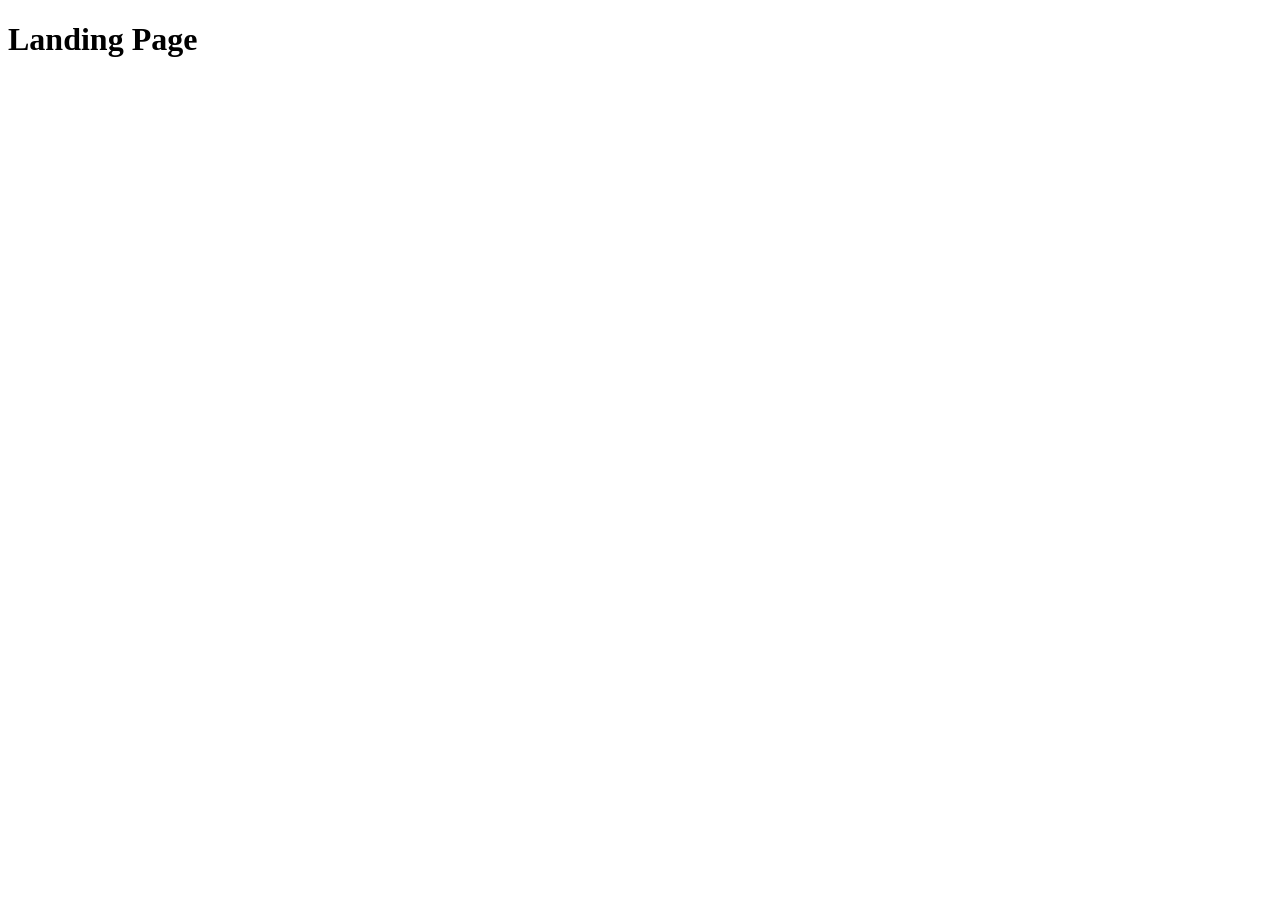
==== src/index.html @ 5d6056d4 "Initial commit" ====
<!DOCTYPE html>
<html lang="en">
  <head>
    <meta charset="UTF-8">
    <meta name="viewport" content="width=device-width, initial-scale=1.0">
    <title>Miami</title>
    <link rel="stylesheet" href="./styles/main.scss">
    <script src="scripts/main.js" defer></script>
  </head>
  <body>
    <h1>Landing Page</h1>
  </body>
</html>
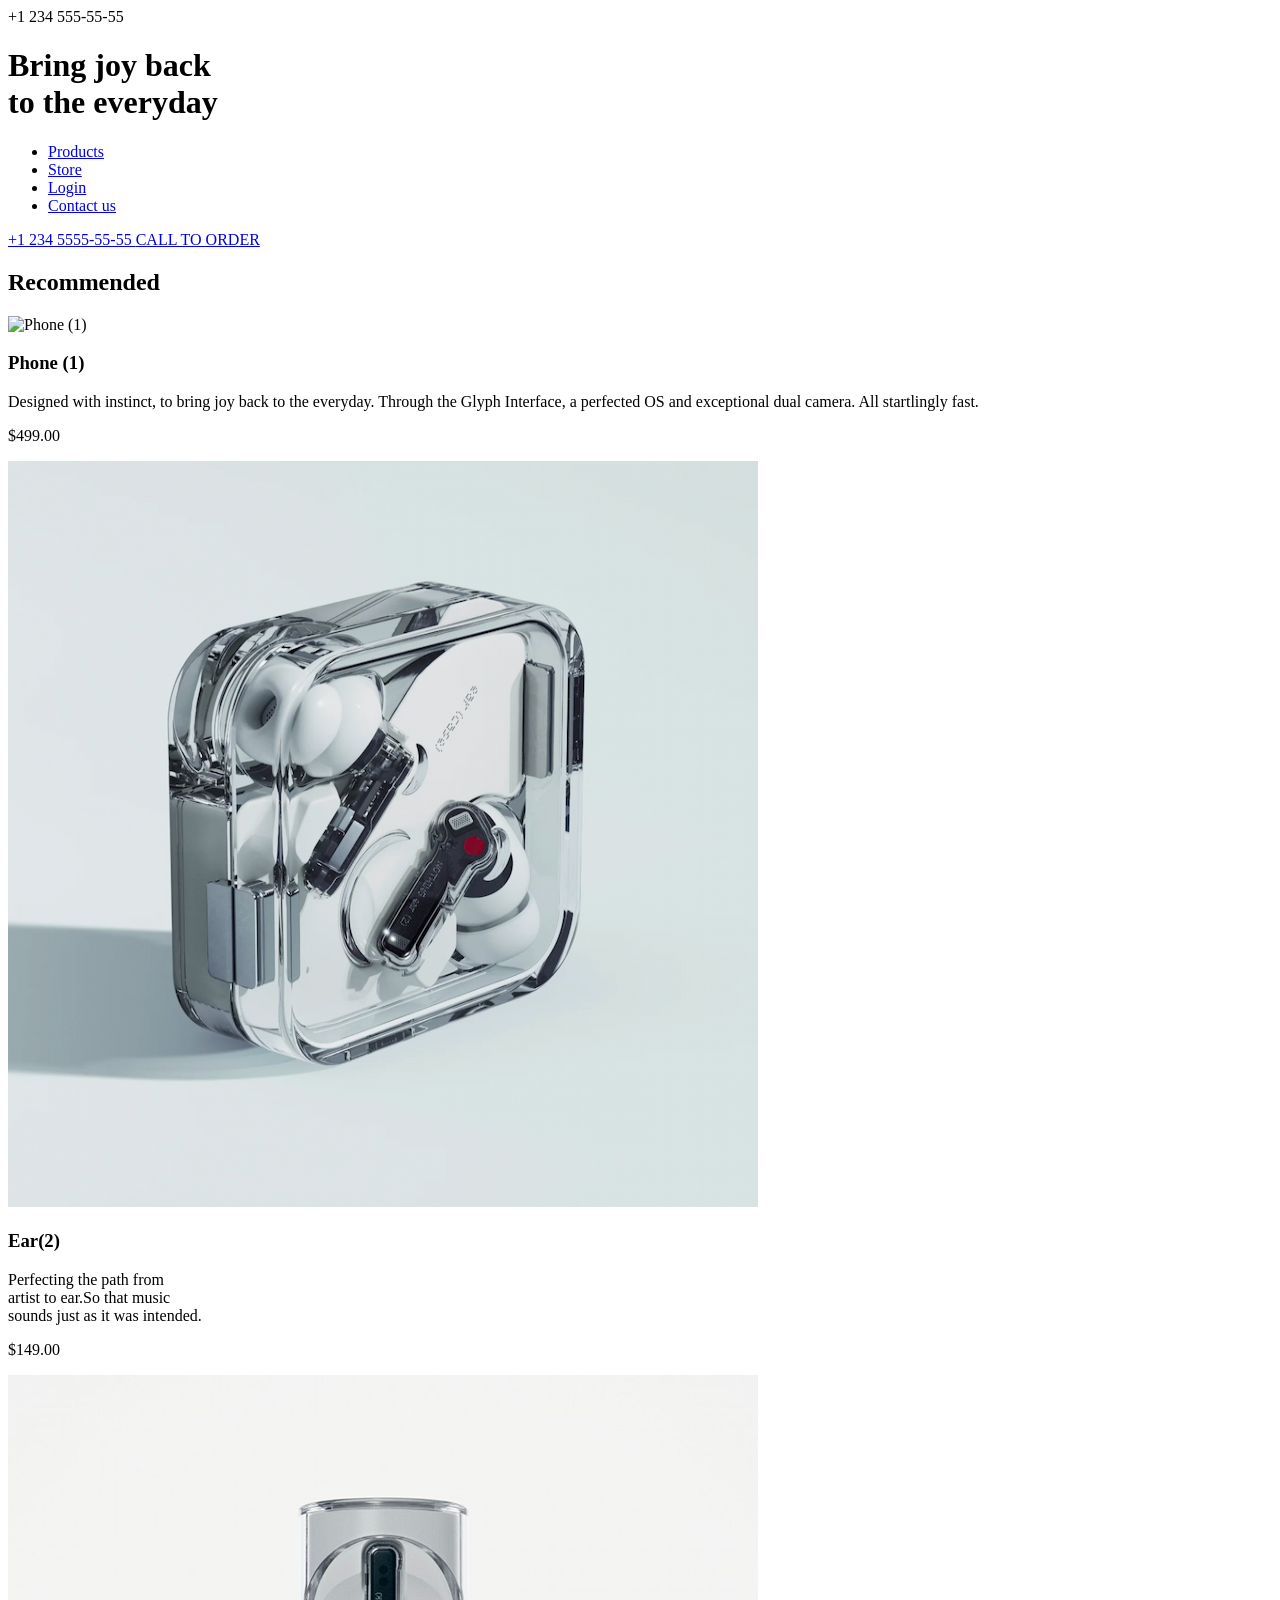
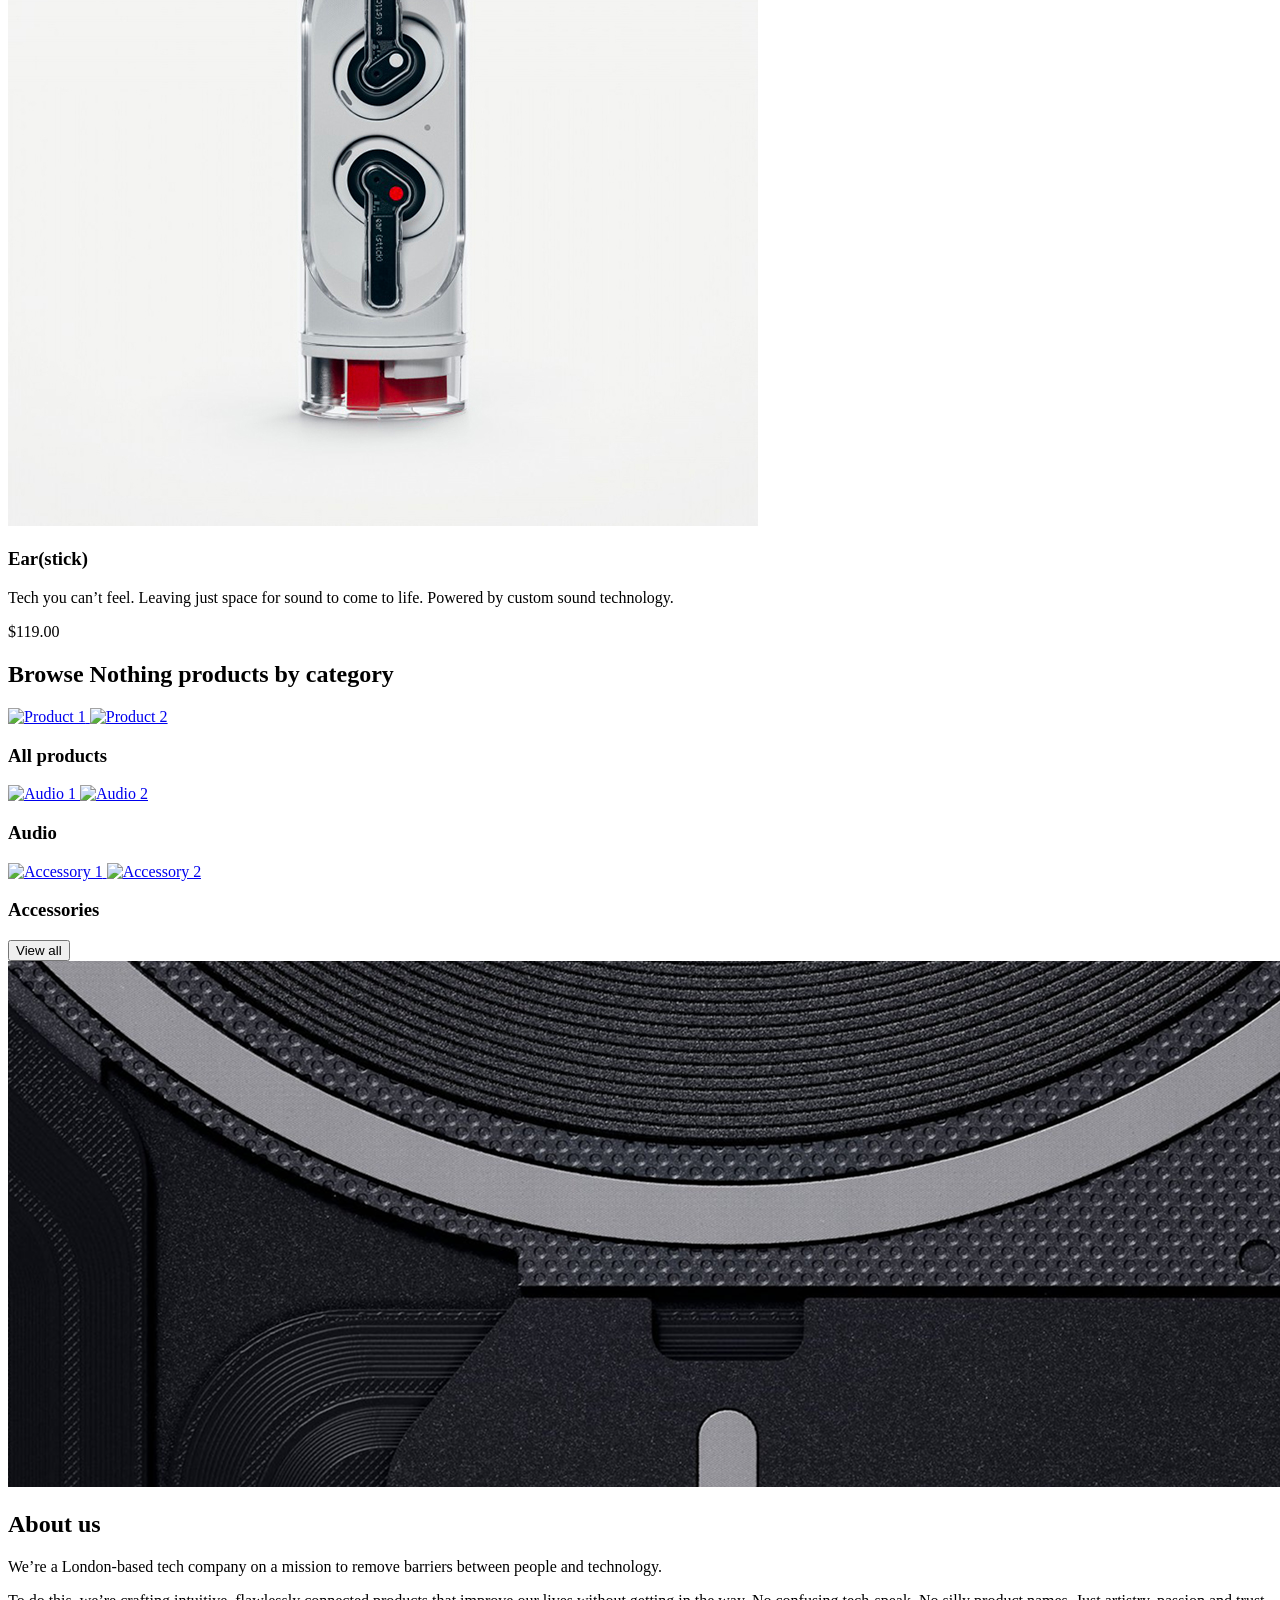
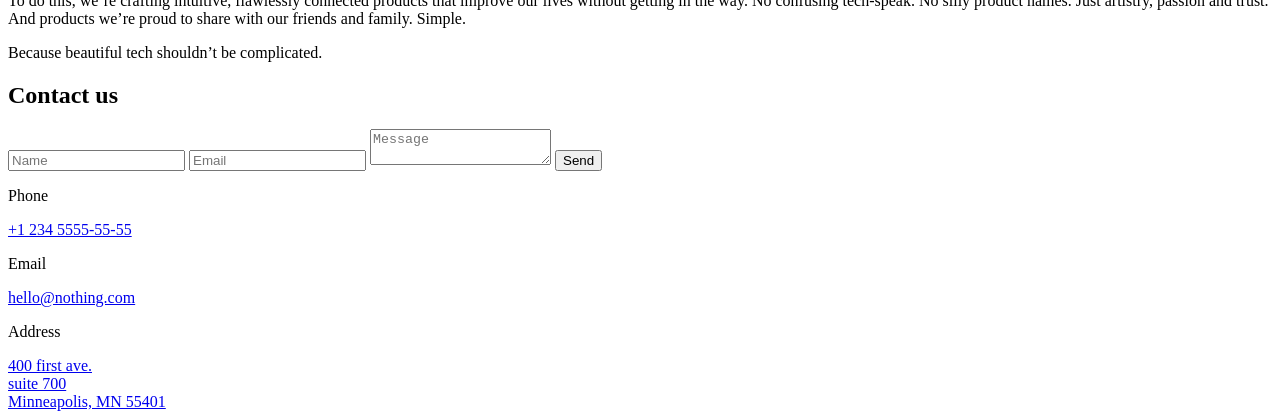
==== commit c9d92af3: "Portfolio project: landing page initial version" ====
--- a/src/index.html
+++ b/src/index.html
@@ -1,13 +1,249 @@
-<!DOCTYPE html>
-<html lang="en">
+
+<!doctype html>
+<html lang="en" class="page">
   <head>
-    <meta charset="UTF-8">
-    <meta name="viewport" content="width=device-width, initial-scale=1.0">
-    <title>Miami</title>
-    <link rel="stylesheet" href="./styles/main.scss">
-    <script src="scripts/main.js" defer></script>
+    <meta charset="UTF-8" />
+    <meta
+      name="viewport"
+      content="width=device-width, initial-scale=1.0"
+    />
+    <title>Landing Page</title>
+    <link rel="preconnect" href="https://fonts.googleapis.com">
+    <link rel="preconnect"
+          href="https://fonts.gstatic.com"
+          crossorigin="anonymous">
+    <link href="https://fonts.googleapis.com/css2?family=Space+Grotesk:wght@300..700&family=Space+Mono&display=swap" rel="stylesheet">
+    <link
+      rel="stylesheet"
+      href="./styles/index.scss"
+    />
+    <script
+      type="module" src="./scripts/main.js"
+      defer
+    ></script>
   </head>
-  <body>
-    <h1>Landing Page</h1>
+
+
+  <body class="page__body">
+
+    <header class="header" id="header">
+      <div class="top-bar top-bar--header">
+        <div class="header__logo">
+          <a href="#" class="logo logo--N"></a>
+        </div>
+
+        <div class="top-bar__icons">
+          <a href="#" class="icon icon--phone-call"></a>
+          <span class="phone-number">+1 234 555-55-55</span>
+          <a href="#menu" id="burger"
+          class="icon icon--burger-menu"></a>
+
+
+        </div>
+      </div>
+      <div class="header__bottom">
+        <h1 class="header__title">Bring joy back
+          <br>
+          to the everyday
+        </h1>
+      </div>
+    </header>
+
+    <aside class="page__menu menu" id="menu">
+      <div class="top-bar top-bar--menu">
+        <div class="menu__content">
+          <div class="header__logo">
+            <a href="#" class="logo logo--N"></a>
+          </div>
+          <div class="header__icons">
+            <a href="#" class="icon icon--close"></a>
+          </div>
+        </div>
+        <nav class="nav menu__nav">
+          <ul class="nav__list">
+            <li class="nav__item">
+              <a class="nav__link" href="#recommended">Products</a>
+            </li>
+            <li class="nav__item">
+              <a class="nav__link" href="#products">Store</a>
+            </li>
+            <li class="nav__item">
+              <a class="nav__link" href="#login">Login</a>
+            </li>
+            <li class="nav__item">
+              <a class="nav__link" href="#contact-us">Contact us</a>
+            </li>
+          </ul>
+        </nav>
+
+
+        <a href="tel:+1 234 5555-55-55" class="menu__phone-namber">
+          +1 234 5555-55-55
+        </a>
+        <a href="tel:+1 234 5555-55-55" class="menu__call-to-order">
+          CALL TO ORDER
+        </a>
+      </div>
+    </aside>
+
+    <main class="main">
+      <section class="recommended" id="recommended">
+
+        <h2 class="recommended__title">Recommended</h2>
+
+        <div class="recommended__products">
+
+          <section class="product recommended__product">
+            <img src="./images/image-camera.webp" alt="Phone (1)"
+            class="product__image product__image--large">
+            <h3 class="product__title">Phone (1)</h3>
+
+            <p class="product__description">
+              <span class="product__intro">
+                Designed with instinct, to bring joy back to the everyday.
+              </span>
+              Through the Glyph Interface, a perfected OS and exceptional dual camera.
+              All startlingly fast.
+            </p>
+
+            <p class="product__price">$499.00
+
+            </p>
+          </section>
+
+          <section class="product recommended__product">
+            <img src="./images/image-ear.png" alt="Ear(2)"
+            class="product__image product__image--large">
+            <h3 class="product__title">Ear(2)</h3>
+            <p class="product__description">
+              Perfecting the path from <br>
+              artist to ear.So that music <br>
+              sounds just as it was intended.
+            </p>
+            <p class="product__price">$149.00</p>
+          </section>
+
+          <section class="product recommended__product">
+            <img src="./images/image-ear(stick).png" alt="Ear"
+            class="product__image product__image--large">
+            <h3 class="product__title">Ear(stick)</h3>
+            <p class="product__description">
+              Tech you can’t feel. Leaving just space for sound to come to life.
+              Powered by custom sound technology.
+            </p>
+            <p class="product__price">$119.00</p>
+          </section>
+        </div>
+      </section>
+
+      <section class="browse" id="products">
+        <h2 class="browse__title">Browse Nothing
+          products by
+          category
+        </h2>
+
+        <div class="browse__section">
+          <a href="#" class="browse__item browse__item--big">
+            <img src="./images/image-parrot.webp" alt="Product 1"
+            class="browse__image">
+          </a>
+          <a href="#" class="browse__item browse__item--small">
+            <img src="./images/image-hand-ear.webp" alt="Product 2"
+            class="browse__image">
+          </a>
+        </div>
+        <h3 class="browse__subtitle">All products</h3>
+
+        <div class="browse__section">
+          <a href="#" class="browse__item browse__item--small">
+            <img src="./images/image-one-ear.webp" alt="Audio 1"
+            class="browse__image">
+          </a>
+          <a href="#" class="browse__item browse__item--big">
+            <img src="./images/image-hand-ear-stick.webp" alt="Audio 2"
+            class="browse__image">
+          </a>
+        </div>
+        <h3 class="browse__subtitle">Audio</h3>
+
+        <div class="browse__section">
+          <a href="#" class="browse__item browse__item--big">
+            <img src="./images/image-mobaile.webp" alt="Accessory 1"
+            class="browse__image">
+          </a>
+          <a href="#" class="browse__item browse__item--small">
+            <img src="./images/image-adapter.webp" alt="Accessory 2"
+            class="browse__image">
+          </a>
+        </div>
+        <h3 class="browse__subtitle">Accessories</h3>
+
+        <div class="browse__button">
+          <button type="button" class="category__button">View all</button>
+        </div>
+      </section>
+    </main>
+
+
+
+
+    <footer class="footer" id="login">
+      <div class="footer__logo">
+        <img src="./images/image-1.png" alt="Company logo"
+        class="footer__image">
+      </div>
+
+
+
+      <div class="footer__container">
+
+        <h2 class="footer__title">About us</h2>
+
+        <div class="footer__text-block">
+          <p class="footer__text">
+            We’re a London-based tech company on a mission to remove barriers between people and technology.
+          </p>
+          <p class="footer__text">
+            To do this, we’re crafting intuitive, flawlessly connected products that improve our lives without getting in the way.
+            No confusing tech-speak. No silly product names. Just artistry, passion and trust. And products we’re proud to share
+            with our friends and family. Simple.
+          </p>
+          <p class="footer__text">
+            Because beautiful tech shouldn’t be complicated.
+          </p>
+        </div>
+
+
+        <h2 class="footer__subtitle">Contact us</h2>
+
+        <form class="footer__form">
+
+
+          <input type="text" name="no-autocomplete-name"
+          placeholder="Name" class="footer__input"
+           autocomplete="new-name" required>
+          <input type="email" name="no-autocomplete-email"
+          placeholder="Email" class="footer__input"
+          autocomplete="new-password" required>
+          <textarea name="message"
+          placeholder="Message" class="footer__textarea"
+          required></textarea>
+          <button type="submit" class="footer__button">Send</button>
+        </form>
+
+        <div class="footer__contacts" id="contact-us">
+          <p class="footer__contact">Phone</p>
+          <a class="footer__link" href="tel:+1 234 5555-55-55">+1 234 5555-55-55</a>
+          <p class="footer__contact">Email</p>
+          <a class="footer__link" href="mailto:hello@nothing.com">hello@nothing.com</a>
+          <p class="footer__contact">Address</p>
+          <a class="footer__link"
+           href="https://www.google.com/maps/place/400+First+Ave+N,+Suite+700,+Minneapolis,+MN+55401" target="_blank"> 400 first ave. <br>
+             suite 700 <br>
+             Minneapolis, MN 55401
+          </a>
+        </div>
+      </div>
+    </footer>
   </body>
 </html>
